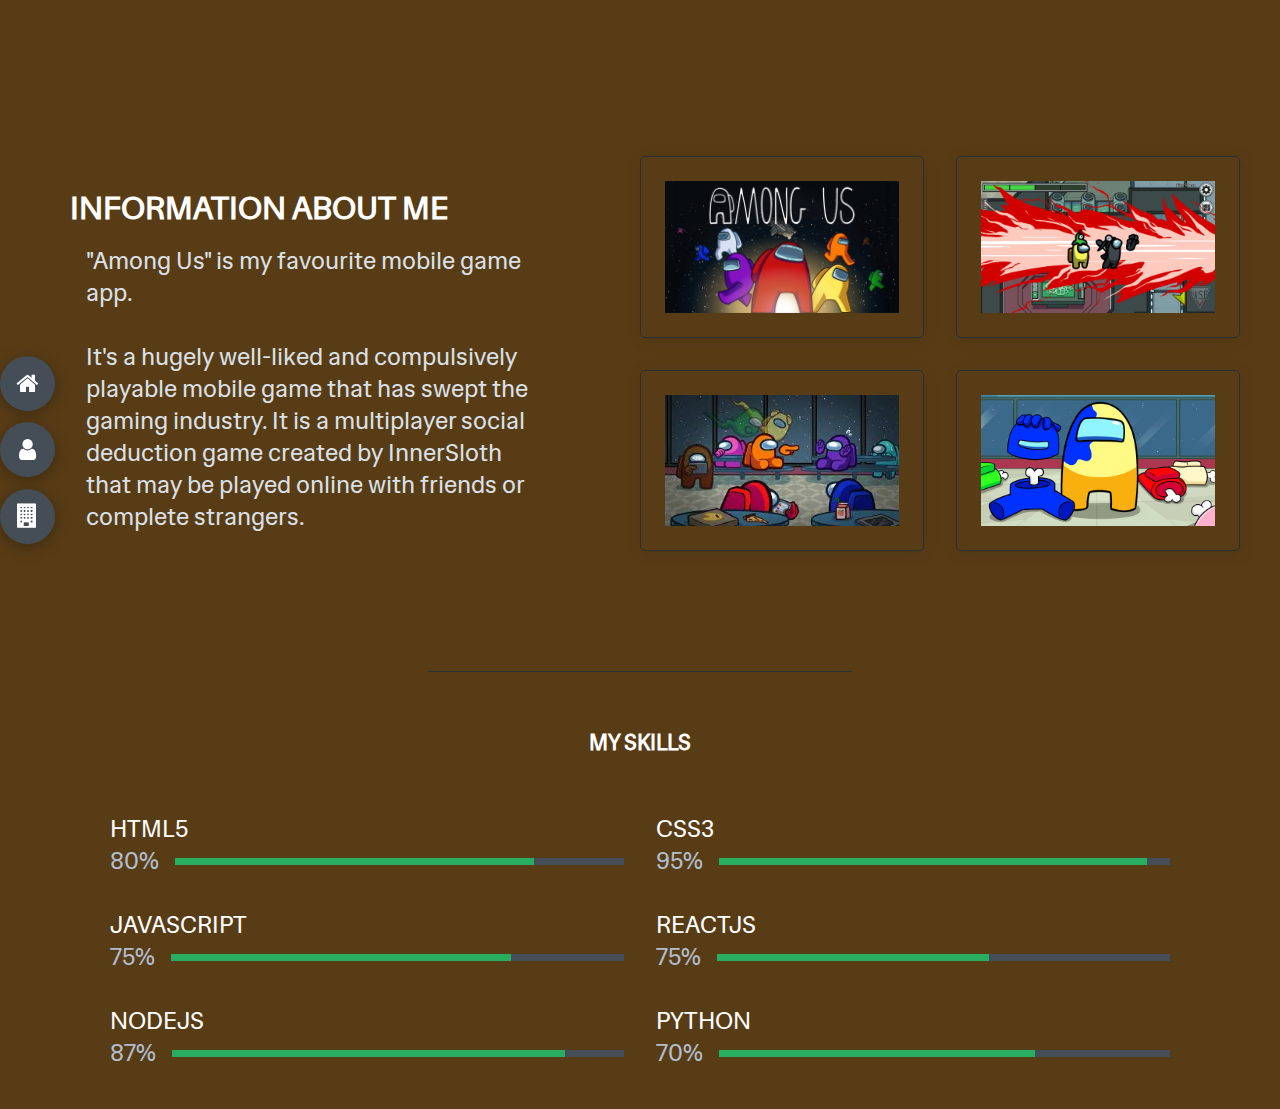
==== favourits.html @ 994c32c2 "navigation done" ====
<!DOCTYPE html>
<html lang="en">
<head>
    <meta charset="UTF-8">
    <meta name="viewport" content="width=device-width, initial-scale=1.0">
    <title>Porfolio</title>
    <!-- css link -->
    <link rel="stylesheet" href="style.css">
    <!-- google fonts -->
    <link rel="preconnect" href="https://fonts.googleapis.com">
    <link rel="preconnect" href="https://fonts.gstatic.com" crossorigin>
    <link href="https://fonts.googleapis.com/css2?family=Hedvig+Letters+Sans&display=swap" rel="stylesheet">


    <!-- font awesome -->
    <link rel="stylesheet" href="https://cdnjs.cloudflare.com/ajax/libs/font-awesome/4.7.0/css/font-awesome.min.css">


</head>

<body class="main-content">
    
    <main>
        <section class="section sec2 about"  id="town"
        style="padding: 0px 40px; padding-top: 100px;"
        >
         
            <div class="about-container">
                <div style="padding-left: 30px;" class="left-about">
                    <h4 style="padding-top: 30px;">Information About me</h4>
                    <p>
                        "Among Us" is my favourite mobile game app.
                    </p>
                    <p> It's a hugely well-liked and compulsively playable mobile game that has swept the gaming industry. It is a multiplayer social deduction game created
                        by InnerSloth that may be played online with friends or complete strangers.</p>
                  
                </div>
                <div class="right-about">
                    <div class="about-item">
                        <div class="abt-text">
                
                            <img style="width: 100%;" src="images/among_us_1.jpg" alt="">
                        </div>
                    </div>
                    <div class="about-item">
                        <div class="abt-text">
                            <img style="width: 100%;" src="images/among_us_2.webp" alt="">

                        </div>
                    </div>
                    <div class="about-item">
                        <div class="abt-text">
                            <img style="width: 100%;" src="images/among_us-3.jpg" alt="">

                        </div>
                    </div>
                    <div class="about-item">
                        <div class="abt-text">
                            <img style="width: 100%;" src="images/among_us_4.jpg" alt="">

                        </div>
                    </div>
                </div>
            </div>
            <div class="about-stats" style="padding: 40px 70px;">
                <h4 class="stat-title">My Skills</h4>
                <div class="progress-bars">
                    <div class="progress-bar">
                        <p class="prog-title">html5</p>
                        <div class="progress-con">
                            <p class="prog-text">80%</p>
                            <div class="progress">
                                <span class="html"></span>
                            </div>
                        </div>
                    </div>
                    <div class="progress-bar">
                        <p class="prog-title">css3</p>
                        <div class="progress-con">
                            <p class="prog-text">95%</p>
                            <div class="progress">
                                <span class="css"></span>
                            </div>
                        </div>
                    </div>
                    <div class="progress-bar">
                        <p class="prog-title">javascript</p>
                        <div class="progress-con">
                            <p class="prog-text">75%</p>
                            <div class="progress">
                                <span class="js"></span>
                            </div>
                        </div>
                    </div>
                    <div class="progress-bar">
                        <p class="prog-title">ReactJS</p>
                        <div class="progress-con">
                            <p class="prog-text">75%</p>
                            <div class="progress">
                                <span class="react"></span>
                            </div>
                        </div>
                    </div>
                    <div class="progress-bar">
                        <p class="prog-title">NodeJS</p>
                        <div class="progress-con">
                            <p class="prog-text">87%</p>
                            <div class="progress">
                                <span class="node"></span>
                            </div>
                        </div>
                    </div>
                    <div class="progress-bar">
                        <p class="prog-title">Python</p>
                        <div class="progress-con">
                            <p class="prog-text">70%</p>
                            <div class="progress">
                                <span class="python"></span>
                            </div>
                        </div>
                    </div>
                </div>
            </div>
          
        </section>
      
    </main>


    <!-- buttons to controll -->
    <div class="controlls">
        <div class="control control-1" data-id="home">
            <a href="index.html">
            <i class="fa fa-home"></i>
        </a>
        </div>
        <div class="control control-2 " data-id="town">
            <a href="favourits.html">
            <i class="fa fa-user"></i>
        </a>
        </div>
        <div class="control control-3 " data-id="favourit">
            <a href="town.html">
                <i class="fa fa-building"></i>
            </a>
        </div>
    </div>
    
</body>
</html>
---- style.css ----
*{
    padding: 0px;
    margin: 0px;
    box-sizing: border-box;
    list-style: none;
}

/* for google fonts */

body{
    font-family: 'Hedvig Letters Sans', sans-serif;
    background-color: var(--color-primary);
    font-size: 1.5rem;
    color:var(--color-white);
    transition: all .4s ease-in-out;
}


/* for varibale */
:root{
    --color-primary: #191d2b;
    --color-secondary: #27AE60;
    --color-white: #FFFFFF;
    --color-black: #000;
    --color-grey0: #f8f8f8;
    --color-grey-1: #dbe1e8;
    --color-grey-2: #b2becd;
    --color-grey-3: #6c7983;
    --color-grey-4: #454e56;
    --color-grey-5: #2a2e35;
    --color-grey-6: #12181b;
    --br-sm-2: 14px;
    --box-shadow-1: 0 3px 15px rgba(0,0,0,.3);
}



a{
    display: inline-block;
    text-decoration: none;
    color:inherit;
    font-family: inherit;
}
.control a:hover{
    color: rgb(90, 168, 26)
}
header{
    height: 100vh;
    color:var(--color-white);
    overflow: hidden;
}

section{
min-height: 100vh;
width: 100%;

padding: 3rem 18 rem;
}

.section{
    transform: translateY(-100%) scale(0);
    transition: all .4s ease-in-out;
    background-color: var(--color-primary);
}

.sec1{
    transform: translateY(0) scale(1);
}
.sec2{
    transform: translateY(0) scale(1);
    background-color: rgb(88, 60, 22);
}
.sec3{
    transform: translateY(0) scale(1);
    background-color: rgb(42, 35, 83);
}




/* parent of controll */
.controlls{
    position: fixed;
    z-index: 10;
    top: 50%;
    right: flex;
    flex-direction: column;
    align-items: center;
    justify-content: center;
    transform: translateY(-50%);
}

.control{
    padding: 1rem;
    cursor: pointer;
    background-color: var(--color-grey-4);
    width: 55px;
    height: 55px;
    border-radius: 50%;
    display: flex;
    justify-content: center;
    align-items: center;
    margin: .7rem 0;
    box-shadow: var(--box-shadow-1);
}




.header-content {
    display: grid;
    grid-template-columns: repeat(2, 1fr);
    min-height: 100vh;



}

.header-content  p {
    margin: 1.5rem 0;
    line-height: 2rem;
}


.header-content   .right-header {
    display: flex;
    flex-direction: column;
    justify-content: center;
    padding-right: 18rem;
    .name {
        font-size: 3rem;
        span { color: var(--color-secondary); }
    }
   
}

.header-content  img {
    width: 100%;
    height: 100%;
    object-fit: cover;
    transition: all .4s ease-in-out;
    filter: grayscale(100%);
    
}

img:hover{
    filter: grayscale(0);
}
.header-content  .image {
    border-radius: var(--br-sm-2);
    height: 90%;
    width: 68%;
    margin-left: 4rem;
    background-color: var(--color-black);
    transition: all .4s ease-in-out;
 
}
.header-content     .left-header {
    display: flex;
    align-items: center;
    position: relative;

  
}
.header-content         .h-shape {
    transition: all .4s ease-in-out;
    width: 65%;
    height: 100%;
    background-color: var(--color-secondary);
    position: absolute;
    left: 0;
    top: 0;
    z-index: -1;
    clip-path: polygon(0 0, 46% 0, 79% 100%, 0% 100%);
}




/* about section */
/* About */
.about-container {
    display: grid;
    grid-template-columns: repeat(2, 1fr);
    padding-top: 3.5rem;
    padding-bottom: 5rem;
}

.about-container .right-about {
    display: grid;
    grid-template-columns: repeat(2, 1fr);
    grid-gap: 2rem;
}

.about-container .right-about .about-item {
    border: 1px solid var(--color-grey-5);
    border-radius: 5px;
    transition: all 0.4s ease-in-out;
    box-shadow: 1px 2px 15px rgba(0, 0, 0, 0.1);
}

.about-container .right-about .about-item:hover {
    cursor: default;
    transform: translateY(-5px);
    border: 1px solid var(--color-secondary);
    box-shadow: 1px 4px 15px rgba(0, 0, 0, 0.32);
}

.about-container .right-about .about-item .abt-text {
    padding: 1.5rem;
    display: flex;
    flex-direction: column;
}

.about-container .right-about .about-item .abt-text .large-text {
    font-size: 3rem;
    font-weight: 700;
    color: var(--color-secondary);
}

.about-container .right-about .about-item .abt-text .small-text {
    padding-left: 3rem;
    position: relative;
    text-transform: uppercase;
    font-size: 1.2rem;
    color: var(--color-grey-1);
    letter-spacing: 2px;
}

.about-container .right-about .about-item .abt-text .small-text::before {
    content: '';
    position: absolute;
    left: 0;
    top: 15px;
    width: 2rem;
    height: 2px;
    background-color: var(--color-grey-5);
}

.about-container .left-about {
    padding-right: 5rem;
}

.about-container .left-about p {
    line-height: 2rem;
    padding: 1rem;
    color: var(--color-grey-1);
}

.about-container .left-about h4 {
    font-size: 2rem;
    text-transform: uppercase;
}

.about-stats {
    padding-bottom: 4rem;
}

.about-stats .progress-bars {
    display: grid;
    grid-template-columns: repeat(2, 1fr);
    grid-gap: 2rem;
}

.about-stats .progress-bars .progress-bar {
    display: flex;
    flex-direction: column;
}

.about-stats .progress-bars .progress-bar .prog-title {
    text-transform: uppercase;
    font-weight: 500;
}

.about-stats .progress-bars .progress-bar .progress-con {
    display: flex;
    align-items: center;
}

.about-stats .progress-bars .progress-bar .progress-con .prog-text {
    color: var(--color-grey-2);
}

.about-stats .progress-bars .progress-bar .progress-con .progress {
    width: 100%;
    height: 0.45rem;
    background-color: var(--color-grey-4);
    margin-left: 1rem;
    position: relative;
}

.about-stats .progress-bars .progress-bar .progress-con .progress span {
    position: absolute;
    top: 0;
    left: 0;
    height: 100%;
    background-color: var(--color-secondary);
    transition: all 0.4s ease-in-out;
    width: 60%;
}

.about-stats .progress-bars .progress-bar .progress-con .progress .html {
    width: 80%;
}

.about-stats .progress-bars .progress-bar .progress-con .progress .css {
    width: 95%;
}

.about-stats .progress-bars .progress-bar .progress-con .progress .js {
    width: 75%;
}

.about-stats .progress-bars .progress-bar .progress-con .progress .react {
    width: 60%;
}

.about-stats .progress-bars .progress-bar .progress-con .progress .node {
    width: 87%;
}

.about-stats .progress-bars .progress-bar .progress-con .progress .python {
    width: 70%;
}

.stat-title {
    text-transform: uppercase;
    font-size: 1.4rem;
    text-align: center;
    padding: 3.5rem 0;
    position: relative;
}

.stat-title::before {
    content: '';
    position: absolute;
    left: 50%;
    top: 0;
    width: 40%;
    height: 1px;
    background-color: var(--color-grey-5);
    transform: translateX(-50%);
}



/* town section */


.town-top-banner{
height: 80vh;
width: 100%;
display: flex;
padding-left: 30px;
margin-bottom: 90px;
}

.town-top-banner img{
    height: 100%;
    border-radius: 10px;
    padding: 10px;
    margin-top: 30px;
}

.town-text{
    margin-top: 20px;
    padding: 10px 30px;
}

.town-title{
    padding-top: 10px; 
}


.town-intro-cards{
    margin-top: 40px; padding: 50px;
    display: flex;
    gap: 50px;
    justify-content: center;
}
.card-container{
    background-color: #506994;
    width: 350px;
    /* border:1px solid rgb(0, 8, 255); */
    text-align: center;
}
.card-container img{
 width: 340px;
 border-radius: 10px;
}
.card-title{
    padding: 14px 0;
}
.card-des{
    font-size: 20px;
}
.card-btn{
    margin-top: 19px;
    padding: 10px 14px;
    font-size: 15px;
    color: rgb(25, 51, 42);
    border-radius: 10px;
    border: none;
    font-weight: bold;
    margin-top: 20px;
    margin-bottom: 30px;
}
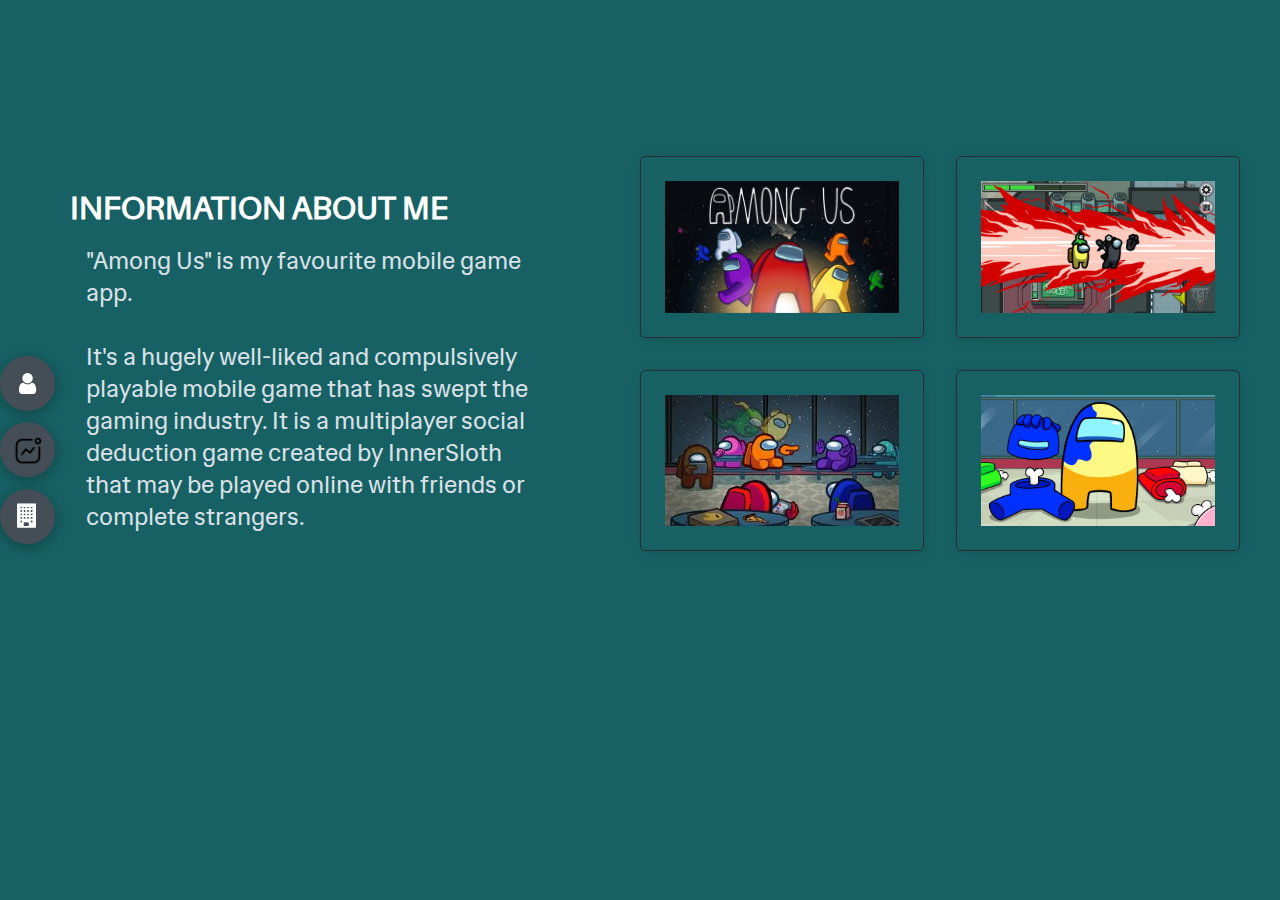
==== commit 96f00d78: "Navigation bar changes" ====
--- a/favourits.html
+++ b/favourits.html
@@ -62,65 +62,7 @@
                     </div>
                 </div>
             </div>
-            <div class="about-stats" style="padding: 40px 70px;">
-                <h4 class="stat-title">My Skills</h4>
-                <div class="progress-bars">
-                    <div class="progress-bar">
-                        <p class="prog-title">html5</p>
-                        <div class="progress-con">
-                            <p class="prog-text">80%</p>
-                            <div class="progress">
-                                <span class="html"></span>
-                            </div>
-                        </div>
-                    </div>
-                    <div class="progress-bar">
-                        <p class="prog-title">css3</p>
-                        <div class="progress-con">
-                            <p class="prog-text">95%</p>
-                            <div class="progress">
-                                <span class="css"></span>
-                            </div>
-                        </div>
-                    </div>
-                    <div class="progress-bar">
-                        <p class="prog-title">javascript</p>
-                        <div class="progress-con">
-                            <p class="prog-text">75%</p>
-                            <div class="progress">
-                                <span class="js"></span>
-                            </div>
-                        </div>
-                    </div>
-                    <div class="progress-bar">
-                        <p class="prog-title">ReactJS</p>
-                        <div class="progress-con">
-                            <p class="prog-text">75%</p>
-                            <div class="progress">
-                                <span class="react"></span>
-                            </div>
-                        </div>
-                    </div>
-                    <div class="progress-bar">
-                        <p class="prog-title">NodeJS</p>
-                        <div class="progress-con">
-                            <p class="prog-text">87%</p>
-                            <div class="progress">
-                                <span class="node"></span>
-                            </div>
-                        </div>
-                    </div>
-                    <div class="progress-bar">
-                        <p class="prog-title">Python</p>
-                        <div class="progress-con">
-                            <p class="prog-text">70%</p>
-                            <div class="progress">
-                                <span class="python"></span>
-                            </div>
-                        </div>
-                    </div>
-                </div>
-            </div>
+           
           
         </section>
       
@@ -131,19 +73,20 @@
     <div class="controlls">
         <div class="control control-1" data-id="home">
             <a href="index.html">
-            <i class="fa fa-home"></i>
-        </a>
-        </div>
-        <div class="control control-2 " data-id="town">
-            <a href="favourits.html">
-            <i class="fa fa-user"></i>
+                <i class="fa fa-user"></i>
         </a>
         </div>
         <div class="control control-3 " data-id="favourit">
             <a href="town.html">
-                <i class="fa fa-building"></i>
-            </a>
-        </div>
+                 <img style="width: 30px; padding-top: 9px;" src="images/activity_icon.png" alt="">
+                 <!-- <i class="fa fa-home"></i> -->
+                </a>
+            </div>
+            <div class="control control-2 " data-id="town">
+                <a href="favourits.html">
+                    <i class="fa fa-building"></i>
+                </a>
+        </div> 
     </div>
     
 </body>
--- a/style.css
+++ b/style.css
@@ -33,8 +33,208 @@
     --box-shadow-1: 0 3px 15px rgba(0,0,0,.3);
 }
 
-
-
+@media screen and (max-width: 600px) {
+    header {
+      padding: 0 !important;
+    }
+  
+    .theme-btn {
+      width: 50px;
+      height: 50px;
+    }
+  
+    .header-content {
+      grid-template-columns: repeat(1, 1fr);
+      padding-bottom: 6rem;
+    }
+  
+    .left-header .h-shape {
+      display: none;
+    }
+  
+    .right-header {
+      grid-row: 1;
+      padding-right: 0rem !important;
+      width: 90%;
+      margin: 0 auto;
+    }
+    .right-header .name {
+      font-size: 2.5rem !important;
+      text-align: center;
+      padding-top: 3rem;
+    }
+  
+    .header-content .left-header .image {
+      margin: 0 auto;
+      width: 90%;
+    }
+  
+    .controls {
+      top: auto;
+      bottom: 0;
+      flex-direction: row;
+      justify-content: center;
+      left: 50%;
+      transform: translateX(-50%);
+      width: 100%;
+      background-color: var(--color-grey-5);
+    }
+    .controls .control {
+      margin: 1rem 0.3rem;
+    }
+  
+    .about-container {
+      grid-template-columns: repeat(1, 1fr);
+    }
+    .about-container .right-about {
+      grid-template-columns: repeat(1, 1fr);
+      padding-top: 2.5rem;
+    }
+    .about-container .left-about {
+      padding-right: 0;
+    }
+    .about-container .left-about p {
+      padding-left: 0;
+    }
+  
+    .timeline {
+      grid-template-columns: repeat(1, 1fr);
+      padding-bottom: 6rem;
+    }
+  
+    .container {
+      padding: 2rem 2.5rem !important;
+    }
+  
+    .about-stats .progress-bars {
+      grid-template-columns: repeat(1, 1fr);
+    }
+  
+    .portfolios {
+      grid-template-columns: repeat(1, 1fr);
+      padding-bottom: 6rem;
+      margin-top: 1rem;
+    }
+  
+    .blogs {
+      grid-template-columns: repeat(1, 1fr);
+      padding-bottom: 6rem;
+    }
+  
+    .contact-content-con {
+      flex-direction: column;
+    }
+    .contact-content-con .right-contact {
+      margin-left: 0;
+      margin-top: 2.5rem;
+    }
+  
+    .contact-content-con .right-contact .i-c-2 {
+      flex-direction: column;
+    }
+  
+    .contact-content-con .right-contact .i-c-2 :last-child {
+      margin-left: 0;
+      margin-top: 1.5rem;
+    }
+  
+    .contact-content-con .right-contact {
+      margin-bottom: 6rem;
+    }
+  
+    .contact-item {
+      flex-direction: column;
+      margin: 1rem 0;
+    }
+    .contact-item p {
+      font-size: 15px;
+      color: var(--color-grey-2);
+    }
+    .contact-item span {
+      font-size: 15px;
+    }
+    .contact-item .icon {
+      grid-template-columns: 25px 1fr;
+    }
+  
+    .main-title h2 {
+      font-size: 2rem;
+    }
+    .main-title h2 span {
+      font-size: 2.3rem;
+    }
+    .main-title h2 .bg-text {
+      font-size: 2.3rem;
+    }
+
+
+
+
+
+
+
+
+
+    /* favourit */
+    #town{
+        padding-top: 10px !important;
+    }
+    .about-container {
+        padding-top: 0px !important;
+        margin-top: 0px;
+        grid-template-columns: repeat(1, 1fr) !important;
+    }
+    .left-about h3{
+        padding-top: 10px !important;
+    }
+    
+    .left-about{
+        padding-left: 0px !important;
+        padding-right: 0px !important;
+    }
+
+    .about-stats{
+        padding: 20px 30px !important;
+    }
+
+
+
+/* town
+*/
+
+.town-intro-cards{
+    display: block !important;
+}
+
+.card-container{
+    margin: 10px 4px !important;
+}
+
+
+.town-top-banner{
+    display: block !important;
+    margin: 20px 0px;
+    height: 220vh !important;
+}
+.town-top-banner img{
+    width: 100%;
+}
+
+
+
+
+
+
+
+
+
+
+
+
+
+  }
+
+/*  */
 a{
     display: inline-block;
     text-decoration: none;
@@ -68,7 +268,8 @@
 }
 .sec2{
     transform: translateY(0) scale(1);
-    background-color: rgb(88, 60, 22);
+    background-color: #176164;
+    
 }
 .sec3{
     transform: translateY(0) scale(1);
@@ -158,7 +359,6 @@
 .header-content     .left-header {
     display: flex;
     align-items: center;
-    position: relative;
 
   
 }
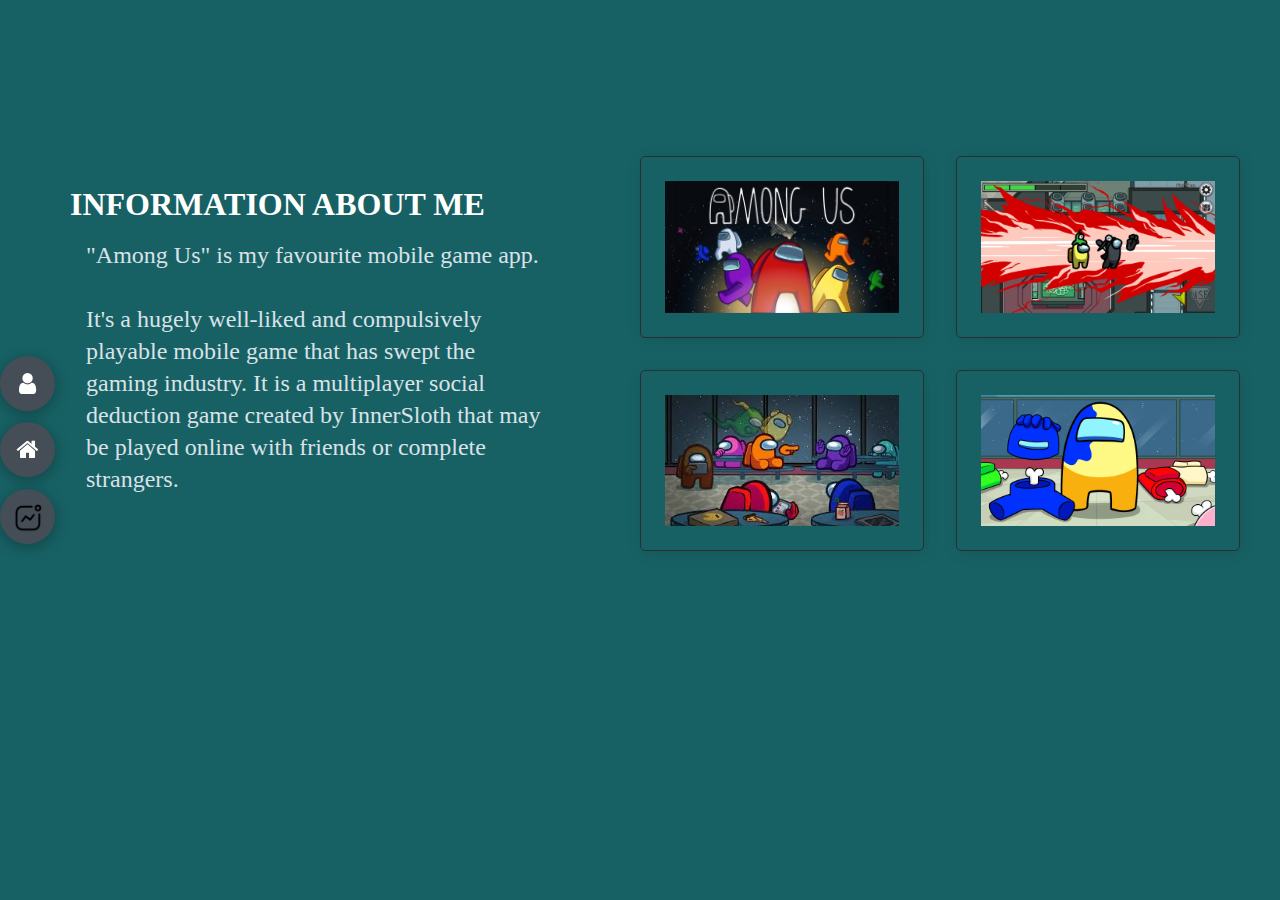
==== commit f9d46d5d: "applied some style according to docs" ====
--- a/favourits.html
+++ b/favourits.html
@@ -78,13 +78,13 @@
         </div>
         <div class="control control-3 " data-id="favourit">
             <a href="town.html">
-                 <img style="width: 30px; padding-top: 9px;" src="images/activity_icon.png" alt="">
-                 <!-- <i class="fa fa-home"></i> -->
+                 <!-- <img style="width: 30px; padding-top: 9px;" src="images/activity_icon.png" alt=""> -->
+                 <i class="fa fa-home"></i>
                 </a>
             </div>
             <div class="control control-2 " data-id="town">
                 <a href="favourits.html">
-                    <i class="fa fa-building"></i>
+                    <img style="width: 30px; padding-top: 9px;" src="images/activity_icon.png" alt="">
                 </a>
         </div> 
     </div>
--- a/style.css
+++ b/style.css
@@ -7,6 +7,31 @@
 
 /* for google fonts */
 
+
+
+
+/* doc sheet */
+p{
+    color: #b2becd;
+}
+
+.control a:hover{
+   font-size: 30px;
+}
+
+#name{
+    font-family: 'Gill Sans', 'Gill Sans MT', Calibri, 'Trebuchet MS', sans-serif;
+}
+
+/* At least one selector for two or more tags
+ for favourit
+ */
+h4,p{
+    font-family: 'Times New Roman', Times, serif;
+}
+
+
+ 
 body{
     font-family: 'Hedvig Letters Sans', sans-serif;
     background-color: var(--color-primary);
@@ -328,10 +353,8 @@
     flex-direction: column;
     justify-content: center;
     padding-right: 18rem;
-    .name {
-        font-size: 3rem;
-        span { color: var(--color-secondary); }
-    }
+   
+
    
 }
 
